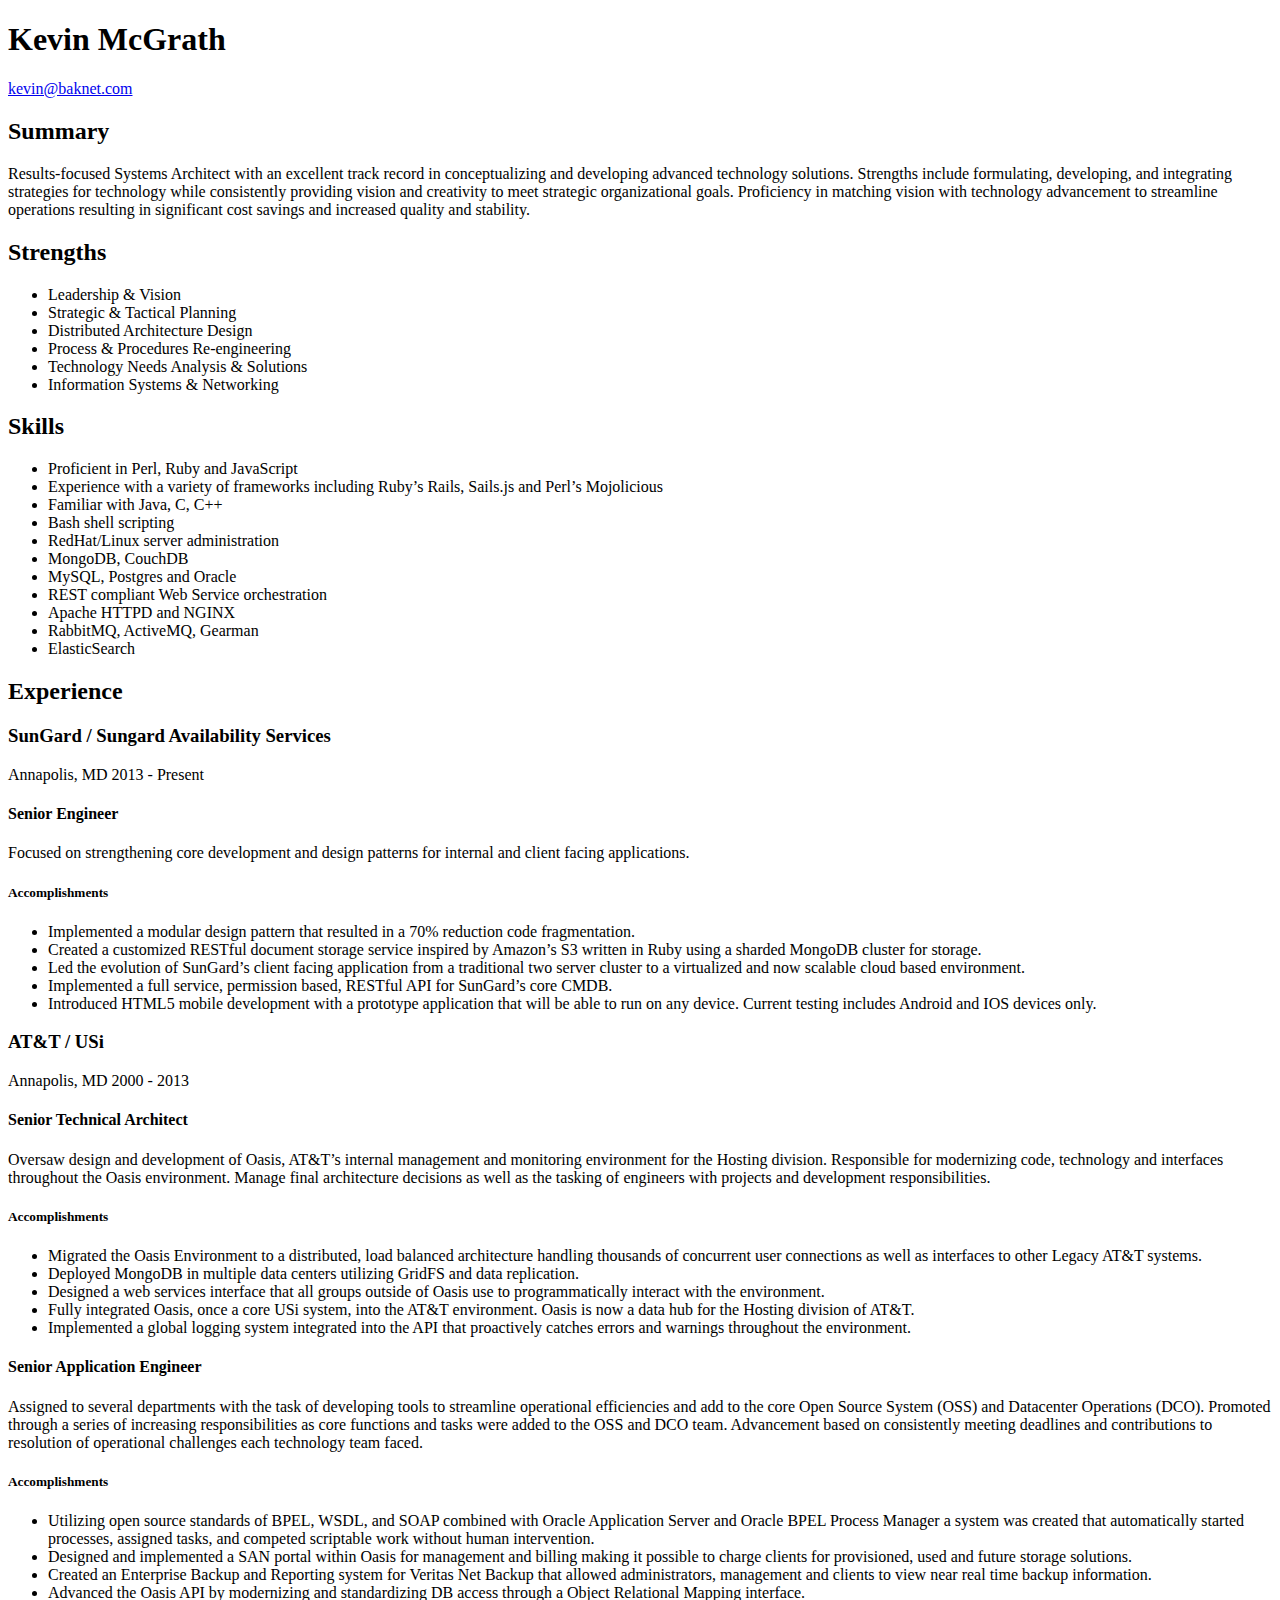
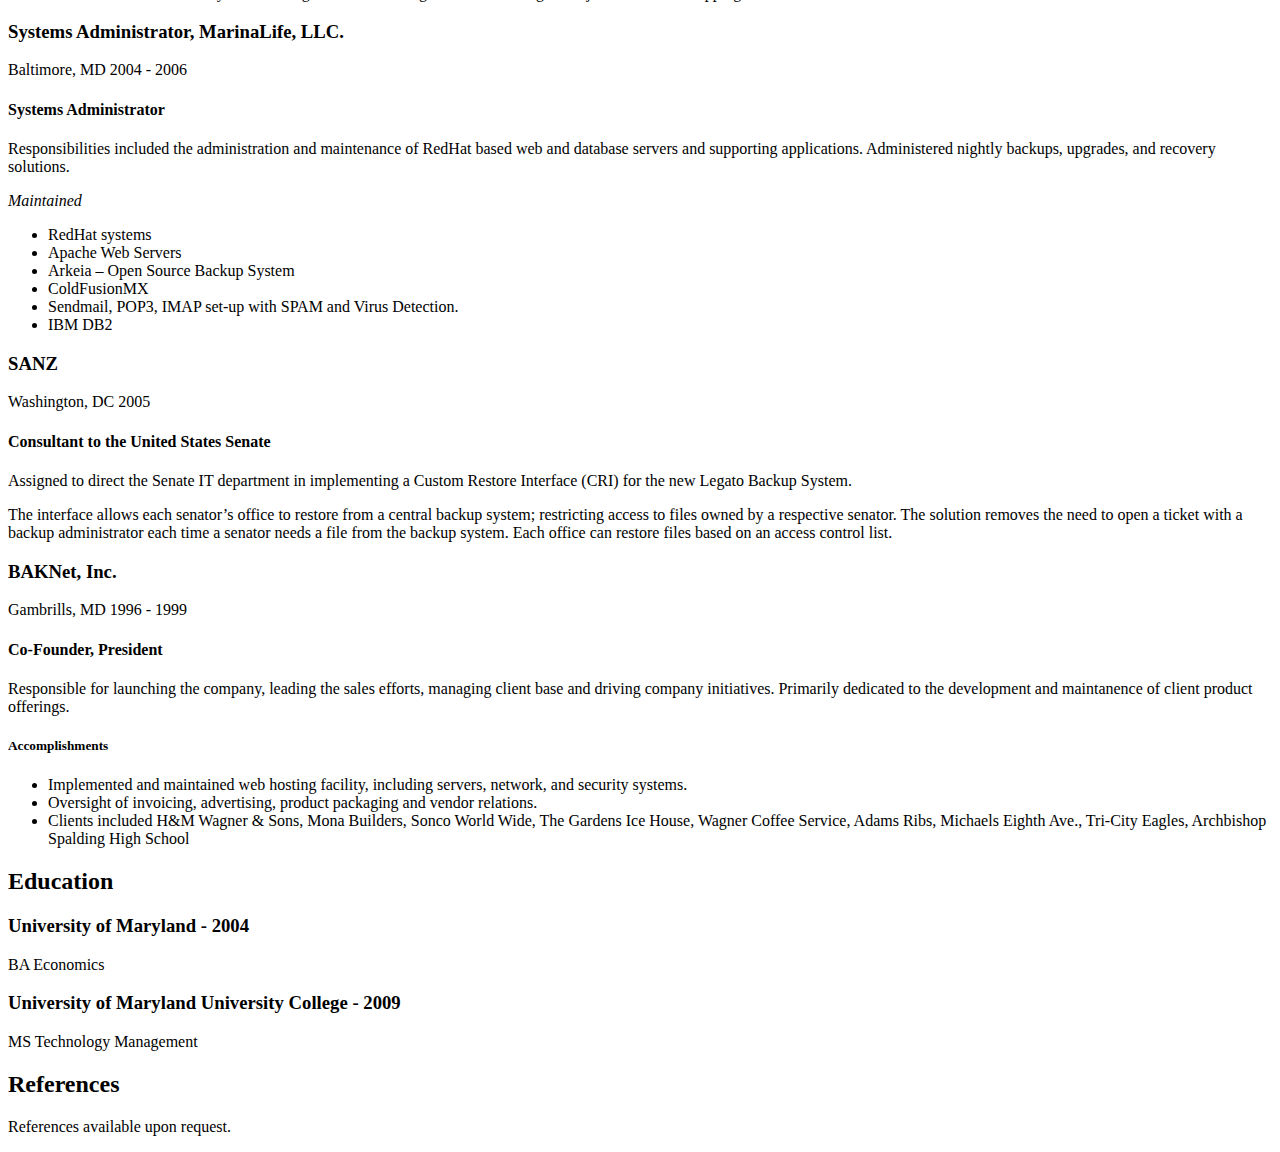
==== resume.html @ 236a9902 "initial commit" ====
<!DOCTYPE  html>
<html>
  <head>
    <meta charset="utf-8">
    
    <title>doc</title>
    <style>
      /*github.com style (c) Vasily Polovnyov <vast@whiteants.net>*/
      pre code {
        display: block; padding: 0.5em;
        color: #333;
        background: #f8f8ff
      }
      pre .comment,
      pre .template_comment,
      pre .diff .header,
      pre .javadoc {
        color: #998;
        font-style: italic
      }
      pre .keyword,
      pre .css .rule .keyword,
      pre .winutils,
      pre .javascript .title,
      pre .nginx .title,
      pre .subst,
      pre .request,
      pre .status {
        color: #333;
        font-weight: bold
      }
      pre .number,
      pre .hexcolor,
      pre .ruby .constant {
        color: #099;
      }
      pre .string,
      pre .tag .value,
      pre .phpdoc,
      pre .tex .formula {
        color: #d14
      }
      pre .title,
      pre .id {
        color: #900;
        font-weight: bold
      }
      pre .javascript .title,
      pre .lisp .title,
      pre .clojure .title,
      pre .subst {
        font-weight: normal
      }
      pre .class .title,
      pre .haskell .type,
      pre .vhdl .literal,
      pre .tex .command {
        color: #458;
        font-weight: bold
      }
      pre .tag,
      pre .tag .title,
      pre .rules .property,
      pre .django .tag .keyword {
        color: #000080;
        font-weight: normal
      }
      pre .attribute,
      pre .variable,
      pre .lisp .body {
        color: #008080
      }
      pre .regexp {
        color: #009926
      }
      pre .class {
        color: #458;
        font-weight: bold
      }
      pre .symbol,
      pre .ruby .symbol .string,
      pre .lisp .keyword,
      pre .tex .special,
      pre .prompt {
        color: #990073
      }
      pre .built_in,
      pre .lisp .title,
      pre .clojure .built_in {
        color: #0086b3
      }
      pre .preprocessor,
      pre .pi,
      pre .doctype,
      pre .shebang,
      pre .cdata {
        color: #999;
        font-weight: bold
      }
      pre .deletion {
        background: #fdd
      }
      pre .addition {
        background: #dfd
      }
      pre .diff .change {
        background: #0086b3
      }
      pre .chunk {
        color: #aaa
      }
    </style>
  </head>
  <body>  
    <h1 id="kevin-mcgrath">Kevin McGrath</h1>
<p><a href="&#x6d;&#x61;&#x69;&#x6c;&#x74;&#111;&#x3a;&#107;&#101;&#x76;&#105;&#110;&#x40;&#98;&#97;&#x6b;&#110;&#x65;&#116;&#x2e;&#x63;&#111;&#109;">&#107;&#101;&#x76;&#105;&#110;&#x40;&#98;&#97;&#x6b;&#110;&#x65;&#116;&#x2e;&#x63;&#111;&#109;</a></p>
<h2 id="summary">Summary</h2>
<p>Results-focused Systems Architect with an excellent track record in conceptualizing and developing advanced technology solutions. Strengths include formulating, developing, and integrating strategies for technology while consistently providing vision and creativity to meet strategic organizational goals. Proficiency in matching vision with technology advancement to streamline operations resulting in significant cost savings and increased quality and stability.</p>
<h2 id="strengths">Strengths</h2>
<ul>
<li>Leadership &amp; Vision</li>
<li>Strategic &amp; Tactical Planning</li>
<li>Distributed Architecture Design</li>
<li>Process &amp; Procedures Re-engineering</li>
<li>Technology Needs Analysis &amp; Solutions</li>
<li>Information Systems &amp; Networking</li>
</ul>
<h2 id="skills">Skills</h2>
<ul>
<li>Proficient in Perl, Ruby and JavaScript</li>
<li>Experience with a variety of frameworks including Ruby’s Rails, Sails.js and Perl’s Mojolicious</li>
<li>Familiar with Java, C, C++</li>
<li>Bash shell scripting</li>
<li>RedHat/Linux server administration</li>
<li>MongoDB, CouchDB</li>
<li>MySQL, Postgres and Oracle</li>
<li>REST compliant Web Service orchestration</li>
<li>Apache HTTPD and NGINX</li>
<li>RabbitMQ, ActiveMQ, Gearman</li>
<li>ElasticSearch</li>
</ul>
<h2 id="experience">Experience</h2>
<h3 id="sungard-sungard-availability-services">SunGard / Sungard Availability Services</h3>
<p>Annapolis, MD 2013 - Present</p>
<h4 id="senior-engineer">Senior Engineer</h4>
<p>Focused on strengthening core development and design patterns for internal and client facing applications.</p>
<h5 id="accomplishments">Accomplishments</h5>
<ul>
<li>Implemented a modular design pattern that resulted in a 70% reduction code fragmentation.</li>
<li>Created a customized RESTful document storage service inspired by Amazon’s S3 written in Ruby using a sharded MongoDB cluster for storage.</li>
<li>Led the evolution of SunGard’s client facing application from a traditional two server cluster to a virtualized and now scalable cloud based environment.</li>
<li>Implemented a full service, permission based, RESTful API for SunGard’s core CMDB.</li>
<li>Introduced HTML5 mobile development with a prototype application that will be able to run on any device.  Current testing includes Android and IOS devices only.</li>
</ul>
<h3 id="at-t-usi">AT&amp;T / USi</h3>
<p>Annapolis, MD 2000 - 2013</p>
<h4 id="senior-technical-architect">Senior Technical Architect</h4>
<p>Oversaw design and development of Oasis, AT&amp;T’s internal management and monitoring environment for the Hosting division.  Responsible for modernizing code, technology and interfaces throughout the Oasis environment.  Manage final architecture decisions as well as the tasking of engineers with projects and development responsibilities.</p>
<h5 id="accomplishments">Accomplishments</h5>
<ul>
<li>Migrated the Oasis Environment to a distributed, load balanced architecture handling thousands of concurrent user connections as well as interfaces to other Legacy AT&amp;T systems.</li>
<li>Deployed MongoDB in multiple data centers utilizing GridFS and data replication.</li>
<li>Designed a web services interface that all groups outside of Oasis use to programmatically interact with the environment.</li>
<li>Fully integrated Oasis, once a core USi system, into the AT&amp;T environment. Oasis is now a data hub for the Hosting division of AT&amp;T.</li>
<li>Implemented a global logging system integrated into the API that proactively catches errors and warnings throughout the environment.</li>
</ul>
<h4 id="senior-application-engineer">Senior Application Engineer</h4>
<p>Assigned to several departments with the task of developing tools to streamline operational efficiencies and add to the core Open Source System (OSS) and Datacenter Operations (DCO). Promoted through a series of increasing responsibilities as core functions and tasks were added to the OSS and DCO team. Advancement based on consistently meeting deadlines and contributions to resolution of operational challenges each technology team faced.</p>
<h5 id="accomplishments">Accomplishments</h5>
<ul>
<li>Utilizing open source standards of BPEL, WSDL, and SOAP combined with Oracle Application Server and Oracle BPEL Process Manager a system was created that automatically started processes, assigned tasks, and competed scriptable work without human intervention.</li>
<li>Designed and implemented a SAN portal within Oasis for management and billing making it possible to charge clients for provisioned, used and future storage solutions.</li>
<li>Created an Enterprise Backup and Reporting system for Veritas Net Backup that allowed administrators, management and clients to view near real time backup information.</li>
<li>Advanced the Oasis API by modernizing and standardizing DB access through a Object Relational Mapping interface.</li>
</ul>
<h3 id="systems-administrator-marinalife-llc-">Systems Administrator, MarinaLife, LLC.</h3>
<p>Baltimore, MD 2004 - 2006</p>
<h4 id="systems-administrator">Systems Administrator</h4>
<p>Responsibilities included the administration and maintenance of RedHat based web and database servers and supporting applications. Administered nightly backups, upgrades, and recovery solutions.</p>
<p><em>Maintained</em></p>
<ul>
<li>RedHat systems</li>
<li>Apache Web Servers</li>
<li>Arkeia – Open Source Backup System</li>
<li>ColdFusionMX</li>
<li>Sendmail, POP3, IMAP set-up with SPAM and Virus Detection.</li>
<li>IBM DB2</li>
</ul>
<h3 id="sanz">SANZ</h3>
<p>Washington, DC 2005</p>
<h4 id="consultant-to-the-united-states-senate">Consultant to the United States Senate</h4>
<p>Assigned to direct the Senate IT department in implementing a Custom Restore
Interface (CRI) for the new Legato Backup System.</p>
<p>The interface allows each senator’s office to restore from a central backup system;
restricting access to files owned by a respective senator. The solution removes
the need to open a ticket with a backup administrator each time a senator
needs a file from the backup system. Each office can restore files based on an
access control list.</p>
<h3 id="baknet-inc-">BAKNet, Inc.</h3>
<p>Gambrills, MD 1996 - 1999</p>
<h4 id="co-founder-president">Co-Founder, President</h4>
<p>Responsible for launching the company, leading the sales efforts, managing client
base and driving company initiatives. Primarily dedicated to the development
and maintanence of client product offerings.</p>
<h5 id="accomplishments">Accomplishments</h5>
<ul>
<li>Implemented and maintained web hosting facility, including servers, network, and security systems.</li>
<li>Oversight of invoicing, advertising, product packaging and vendor relations.</li>
<li>Clients included H&amp;M Wagner &amp; Sons, Mona Builders, Sonco World Wide, The Gardens Ice House, Wagner Coffee Service, Adams Ribs, Michaels Eighth Ave., Tri-City Eagles, Archbishop Spalding High School</li>
</ul>
<h2 id="education">Education</h2>
<h3 id="university-of-maryland-2004">University of Maryland - 2004</h3>
<p>BA Economics</p>
<h3 id="university-of-maryland-university-college-2009">University of Maryland University College - 2009</h3>
<p>MS Technology Management</p>
<h2 id="references">References</h2>
<p>References available upon request.</p>

  </body>
</html>
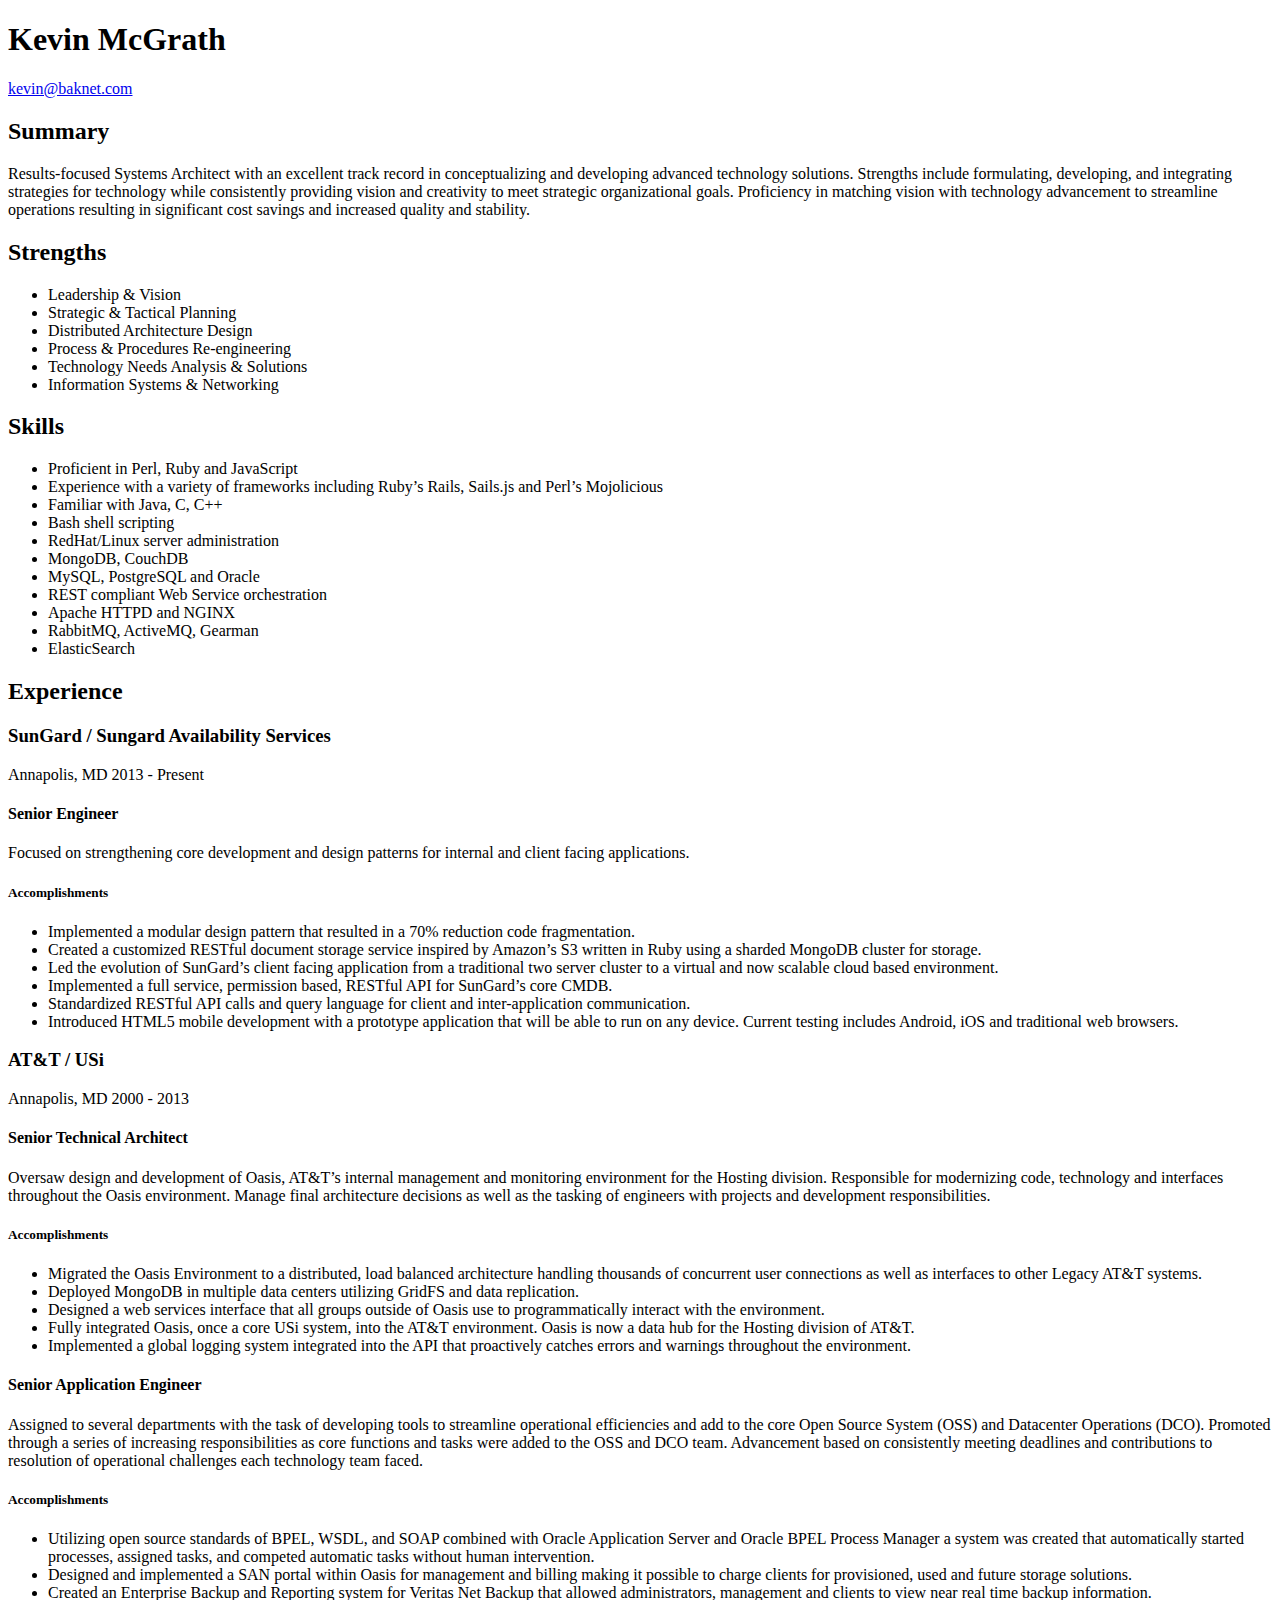
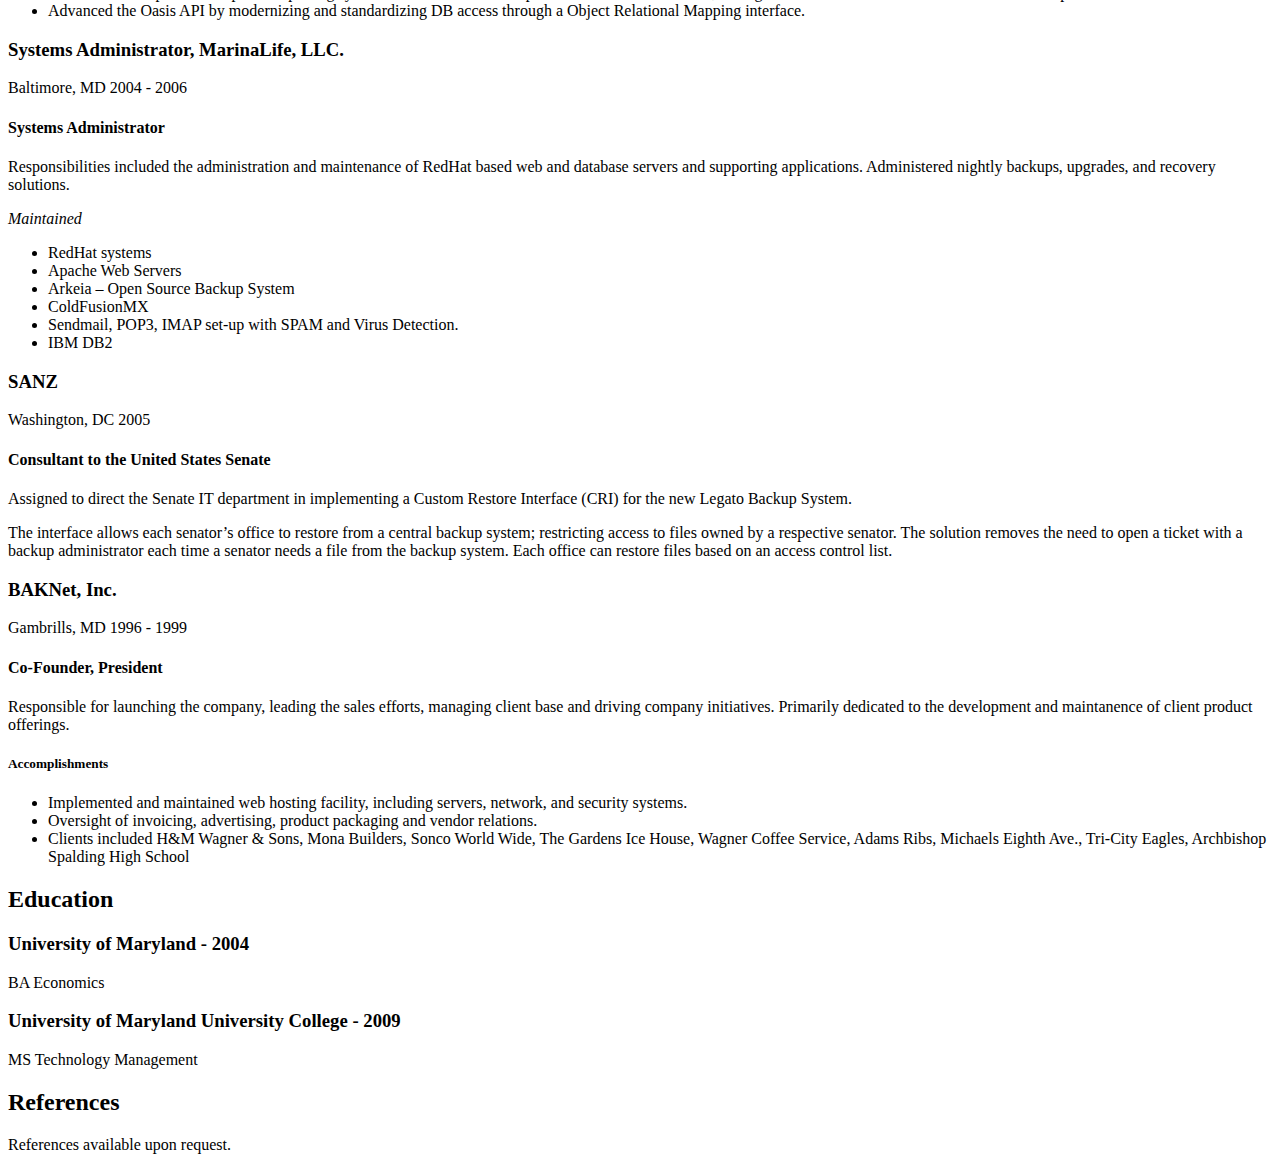
==== commit 8a52e1f9: "updating resume text" ====
--- a/resume.html
+++ b/resume.html
@@ -113,7 +113,7 @@
   </head>
   <body>  
     <h1 id="kevin-mcgrath">Kevin McGrath</h1>
-<p><a href="&#x6d;&#x61;&#x69;&#x6c;&#x74;&#111;&#x3a;&#107;&#101;&#x76;&#105;&#110;&#x40;&#98;&#97;&#x6b;&#110;&#x65;&#116;&#x2e;&#x63;&#111;&#109;">&#107;&#101;&#x76;&#105;&#110;&#x40;&#98;&#97;&#x6b;&#110;&#x65;&#116;&#x2e;&#x63;&#111;&#109;</a></p>
+<p><a href="&#x6d;&#x61;&#x69;&#108;&#x74;&#111;&#x3a;&#x6b;&#101;&#x76;&#105;&#110;&#x40;&#x62;&#97;&#107;&#x6e;&#101;&#x74;&#46;&#x63;&#x6f;&#109;">&#x6b;&#101;&#x76;&#105;&#110;&#x40;&#x62;&#97;&#107;&#x6e;&#101;&#x74;&#46;&#x63;&#x6f;&#109;</a></p>
 <h2 id="summary">Summary</h2>
 <p>Results-focused Systems Architect with an excellent track record in conceptualizing and developing advanced technology solutions. Strengths include formulating, developing, and integrating strategies for technology while consistently providing vision and creativity to meet strategic organizational goals. Proficiency in matching vision with technology advancement to streamline operations resulting in significant cost savings and increased quality and stability.</p>
 <h2 id="strengths">Strengths</h2>
@@ -133,7 +133,7 @@
 <li>Bash shell scripting</li>
 <li>RedHat/Linux server administration</li>
 <li>MongoDB, CouchDB</li>
-<li>MySQL, Postgres and Oracle</li>
+<li>MySQL, PostgreSQL and Oracle</li>
 <li>REST compliant Web Service orchestration</li>
 <li>Apache HTTPD and NGINX</li>
 <li>RabbitMQ, ActiveMQ, Gearman</li>
@@ -148,9 +148,10 @@
 <ul>
 <li>Implemented a modular design pattern that resulted in a 70% reduction code fragmentation.</li>
 <li>Created a customized RESTful document storage service inspired by Amazon’s S3 written in Ruby using a sharded MongoDB cluster for storage.</li>
-<li>Led the evolution of SunGard’s client facing application from a traditional two server cluster to a virtualized and now scalable cloud based environment.</li>
+<li>Led the evolution of SunGard’s client facing application from a traditional two server cluster to a virtual and now scalable cloud based environment.</li>
 <li>Implemented a full service, permission based, RESTful API for SunGard’s core CMDB.</li>
-<li>Introduced HTML5 mobile development with a prototype application that will be able to run on any device.  Current testing includes Android and IOS devices only.</li>
+<li>Standardized RESTful API calls and query language for client and inter-application communication.</li>
+<li>Introduced HTML5 mobile development with a prototype application that will be able to run on any device.  Current testing includes Android, iOS and traditional web browsers.</li>
 </ul>
 <h3 id="at-t-usi">AT&amp;T / USi</h3>
 <p>Annapolis, MD 2000 - 2013</p>
@@ -168,7 +169,7 @@
 <p>Assigned to several departments with the task of developing tools to streamline operational efficiencies and add to the core Open Source System (OSS) and Datacenter Operations (DCO). Promoted through a series of increasing responsibilities as core functions and tasks were added to the OSS and DCO team. Advancement based on consistently meeting deadlines and contributions to resolution of operational challenges each technology team faced.</p>
 <h5 id="accomplishments">Accomplishments</h5>
 <ul>
-<li>Utilizing open source standards of BPEL, WSDL, and SOAP combined with Oracle Application Server and Oracle BPEL Process Manager a system was created that automatically started processes, assigned tasks, and competed scriptable work without human intervention.</li>
+<li>Utilizing open source standards of BPEL, WSDL, and SOAP combined with Oracle Application Server and Oracle BPEL Process Manager a system was created that automatically started processes, assigned tasks, and competed automatic tasks without human intervention.</li>
 <li>Designed and implemented a SAN portal within Oasis for management and billing making it possible to charge clients for provisioned, used and future storage solutions.</li>
 <li>Created an Enterprise Backup and Reporting system for Veritas Net Backup that allowed administrators, management and clients to view near real time backup information.</li>
 <li>Advanced the Oasis API by modernizing and standardizing DB access through a Object Relational Mapping interface.</li>
